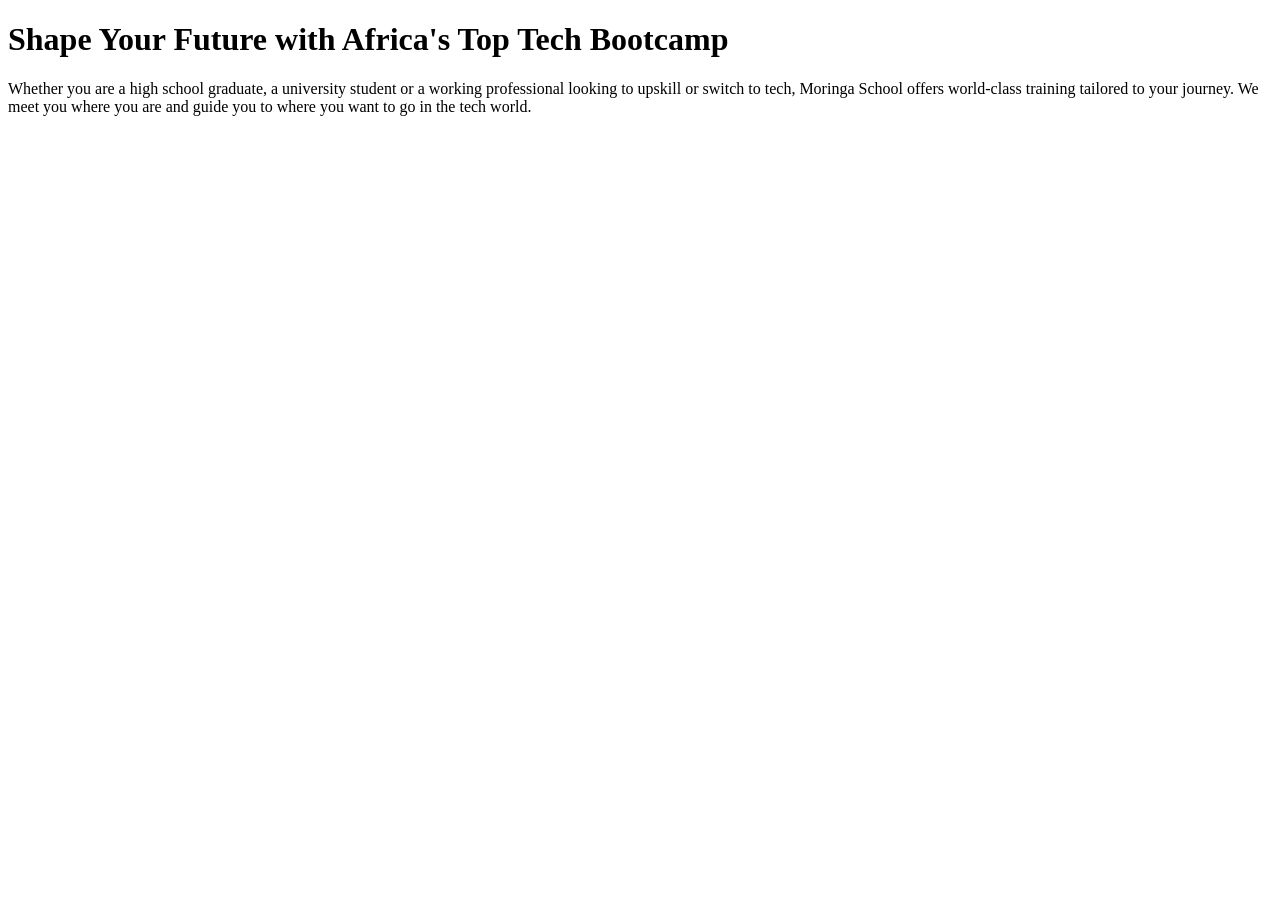
==== index.html @ 8d755454 "add html skeleton" ====
<!DOCTYPE html>
<html lang="en">
<head>
    <meta charset="UTF-8">
    <meta name="viewport" content="width=device-width, initial-scale=1.0">
    <title>Simon's Document</title>
</head>
<body>
    <h1>Shape Your Future with Africa's Top Tech Bootcamp</h1>
    <p>Whether you are a high school graduate, a university student or a 
        working professional looking to upskill or switch to tech,
         Moringa School offers world-class training tailored to your journey. 
         We meet you where you are and guide you to where you want to go in the 
         tech world.
    </p>

</body>
</html>
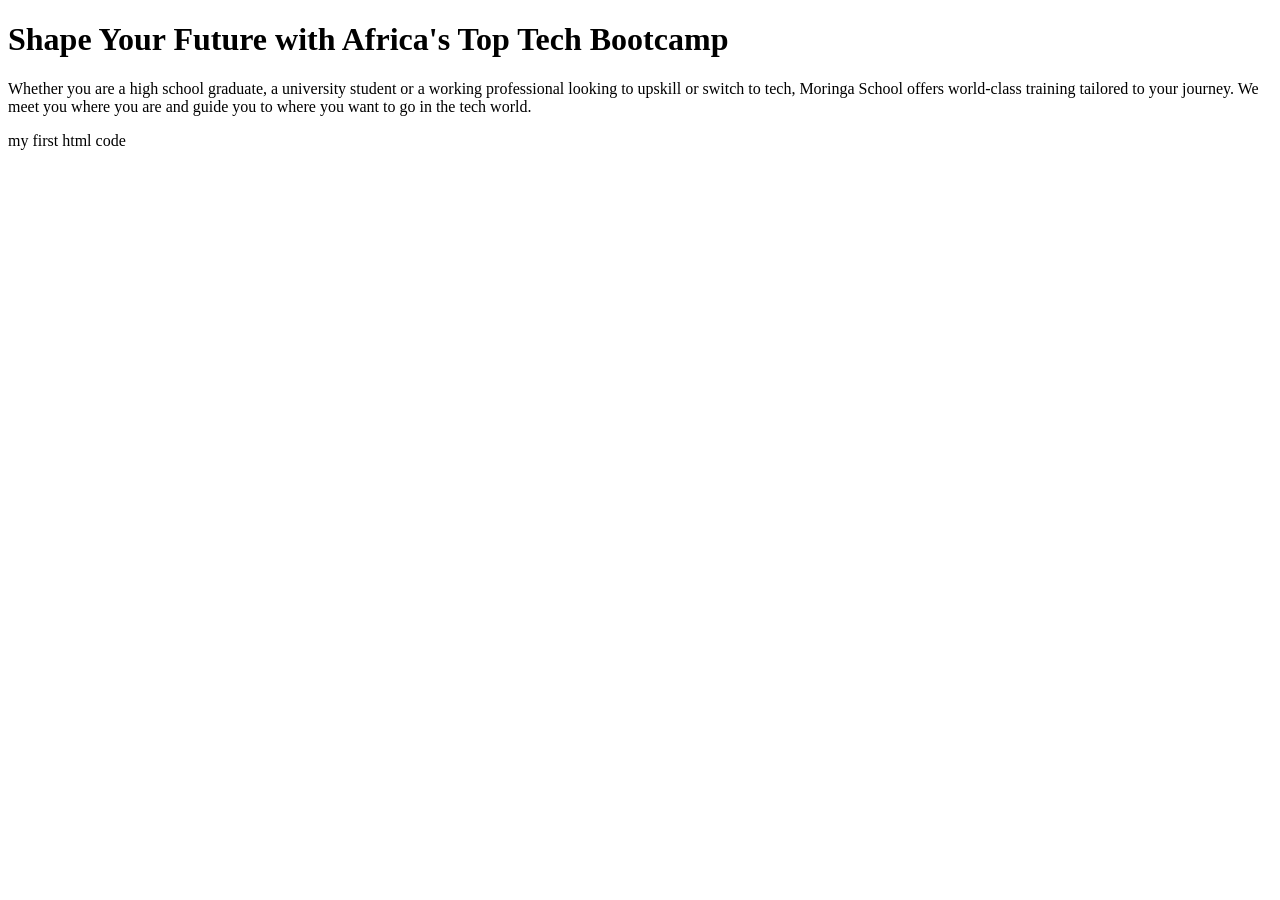
==== commit bb24c8b2: "new paragraph" ====
--- a/index.html
+++ b/index.html
@@ -13,6 +13,6 @@
          We meet you where you are and guide you to where you want to go in the 
          tech world.
     </p>
-
+    <p>my first html code</p>
 </body>
 </html>
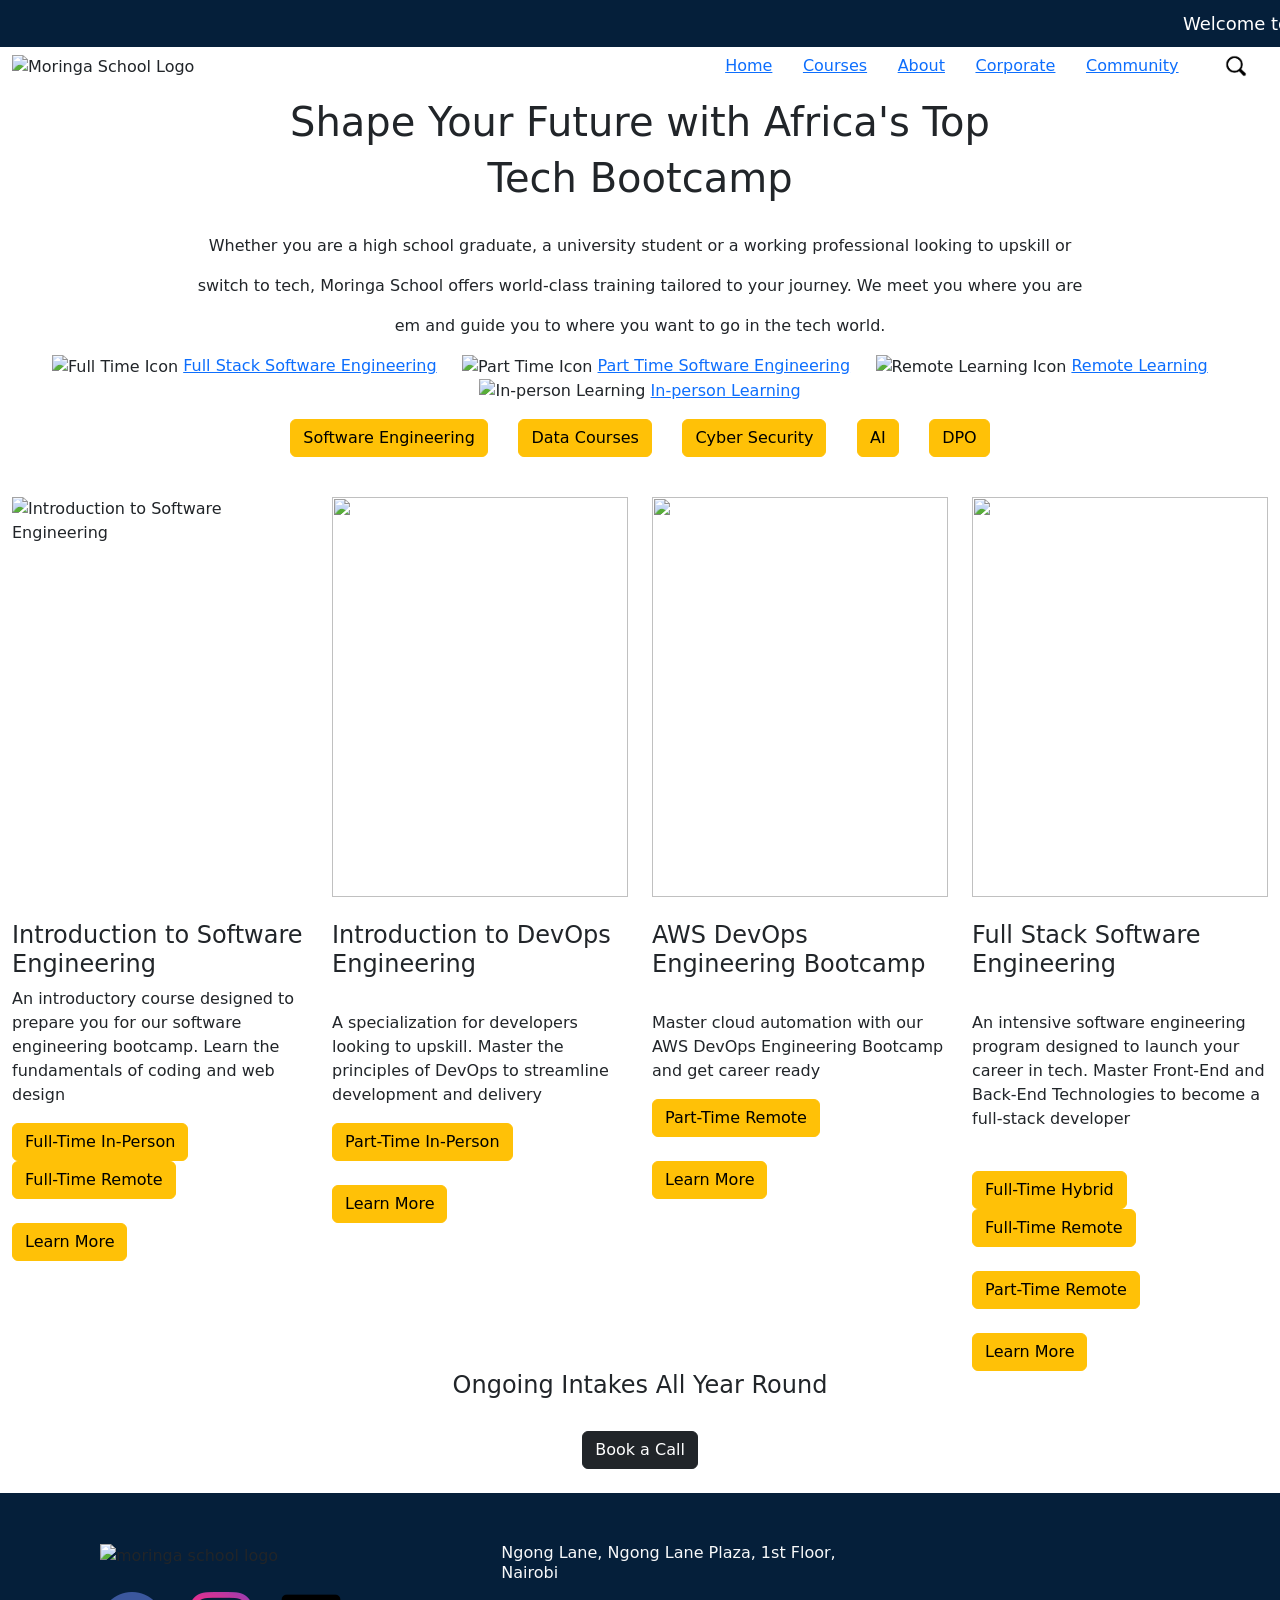
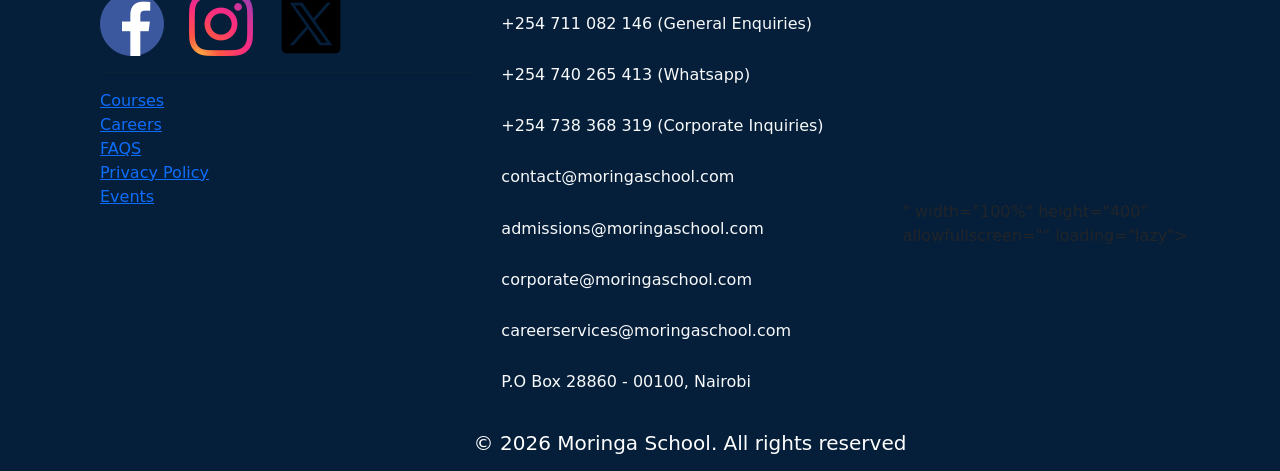
==== commit 333987dd: "moringa" ====
--- a/index.html
+++ b/index.html
@@ -1,18 +1,242 @@
 <!DOCTYPE html>
 <html lang="en">
+
 <head>
     <meta charset="UTF-8">
     <meta name="viewport" content="width=device-width, initial-scale=1.0">
-    <title>Simon's Document</title>
+    <title>Moringa School</title>
+    <link rel="stylesheet" href="CSS/bootstrap.css">
+    <script src="JS/bootstrap.js"></script>
+    <style>
+        img {
+            transition: 0.5s ease;
+        }
+
+        img:hover {
+            transform: scale(1.2);
+
+        }
+    </style>
 </head>
-<body>
-    <h1>Shape Your Future with Africa's Top Tech Bootcamp</h1>
-    <p>Whether you are a high school graduate, a university student or a 
-        working professional looking to upskill or switch to tech,
-         Moringa School offers world-class training tailored to your journey. 
-         We meet you where you are and guide you to where you want to go in the 
-         tech world.
-    </p>
-    <p>my first html code</p>
+
+<body font-gotham-rounded font-light scroll-smooth; background="https://moringaschool.com/wp-content/uploads/2024/10/hero-background.jpg">
+
+
+<marquee behavior="scroll" direction="left " style="background-color: #051f3a; color: white; padding: 10px; scroll-behavior: auto; font-size: 18px;">
+    Welcome to Moringa School! Empowering Africa's Tech Talent. Enroll Now for a Future in Technology!
+</marquee>
+
+    <div class="container-fluid">
+        <!-- section 1-->
+       
+        <section class="row">
+            <div class="col-md-12">
+                
+                    <img src="https://moringaschool.com/wp-content/themes/moringa/public/images/logo.png?v=1770339698"
+                        alt="Moringa School Logo" width="150">
+                    
+                    
+                        <div class="text-right" style="float: right; margin-top: -20px;">
+                            <a href="https://moringaschool.com/">Home</a>&nbsp;&nbsp;&nbsp;&nbsp;&nbsp;
+                            <a href="https://moringaschool.com/courses/">Courses</a>&nbsp;&nbsp;&nbsp;&nbsp;&nbsp;
+                            <a href="https://moringaschool.com/about/">About</a>&nbsp;&nbsp;&nbsp;&nbsp;&nbsp;
+                            <a href="https://moringaschool.com/corporate/">Corporate</a>&nbsp;&nbsp;&nbsp;&nbsp;&nbsp;
+                            <a href="https://moringaschool.com/#">Community</a> &nbsp;&nbsp;&nbsp;
+                            <a href="search.html"><img src="images/search-icon-png-9965.png" height="64" width="64" alt="Search"> </a>
+                        </div>
+                    
+                
+
+            </div>
+        </section>
+
+        <!-- section 2-->
+       
+        <section class="row">
+
+            <div class="col-md-12 text-center background-color: blue;">
+                <h1>Shape Your Future with Africa's Top</h1>
+                <h1>Tech Bootcamp</h1> <br>
+                <p>
+                    Whether you are a high school graduate, a university student or a
+                    working professional looking to upskill or
+                </p>
+                <p>
+                    switch to tech,
+                    Moringa School offers world-class training tailored to your journey.
+                    We meet you where you are
+                </p>
+                <p >
+                    em and guide you to where you want to go in the tech world.
+                </p>
+
+
+
+                <img src="https://moringaschool.com/wp-content/uploads/2024/10/full-time-icon.png" alt="Full Time Icon">
+                <a href="https://moringaschool.com/courses/software-engineering-full-stack-web-development/"
+                    target="_blank" rel="noopener noreferrer">Full Stack Software
+                    Engineering</a>&nbsp;&nbsp;&nbsp;&nbsp;
+                <img src="https://moringaschool.com/wp-content/uploads/2024/10/part-time-icon.png" alt="Part Time Icon">
+                <a href="https://moringaschool.com/courses/software-engineering-part-time-web-development/"
+                    target="_blank" rel="noopener noreferrer">Part Time Software Engineering</a>&nbsp;&nbsp;&nbsp;&nbsp;
+                <img src="https://moringaschool.com/wp-content/uploads/2024/10/remote-learning-icon.png"
+                    alt="Remote Learning Icon">
+                <a href="https://moringaschool.com/apply/software-engineering-course-online/?sispn=Kenya%20Software%20Engineering%20Full%20Time%20Remote"
+                    target="_blank" rel="noopener noreferrer">Remote Learning</a>&nbsp;&nbsp;&nbsp;&nbsp;
+                <img src="https://moringaschool.com/wp-content/uploads/2024/10/in-person-learning-icon.png"
+                    alt="In-person Learning">
+                <a href="https://moringaschool.com/courses/software-engineering-in-person/" target="_blank"
+                    rel="noopener noreferrer">In-person Learning</a>
+
+            </div>
+            <br>
+
+
+        </section>
+
+        <!-- section 3-->
+
+
+        <section class="row text-center bg- orange p-3">
+            <div class="col-md-12">
+                <button class="btn btn-warning">Software Engineering</button> &nbsp;&nbsp;&nbsp;&nbsp;
+                <button class="btn btn-warning">Data Courses</button> &nbsp;&nbsp;&nbsp;&nbsp;
+                <button class="btn btn-warning">Cyber Security</button> &nbsp;&nbsp;&nbsp;&nbsp;
+                <button class="btn btn-warning">AI</button> &nbsp;&nbsp;&nbsp;&nbsp;
+                <button class="btn btn-warning">DPO</button>
+
+                <br>
+            </div>
+
+        </section>
+        <br>
+
+        <!-- Section 4-->
+        
+        <section class="row">
+
+            <div class="col-md-3">
+                <img src="https://moringaschool.com/wp-content/uploads/2024/11/2150010127-768x512.jpg"
+                    alt="Introduction to Software Engineering" height="400px" class="d-block w-100"> <br>
+                <h4>Introduction to Software Engineering</h4>
+                <p>An introductory course designed to prepare you for our software engineering bootcamp. Learn the
+                    fundamentals of coding and web design</p>
+                <button class="btn btn-warning">Full-Time In-Person</button> &nbsp;&nbsp;&nbsp;&nbsp;
+                <button class="btn btn-warning">Full-Time Remote</button>
+                <br> <br>
+                <button class="btn btn-warning ">Learn More</button>
+            </div>
+
+
+            <div class="col-md-3">
+                <img src="https://moringaschool.com/wp-content/uploads/2022/09/moringa-devops-ms002-768x432.jpg" alt=""
+                    height="400px" class="d-block w-100"> <br>
+                <h4>Introduction to DevOps Engineering</h4> <br>
+                <p>A specialization for developers looking to upskill. Master the principles of DevOps to streamline
+                    development and delivery</p>
+                <button class="btn btn-warning">Part-Time In-Person</button>
+                <br> <br>
+                <button class="btn btn-warning">Learn More</button>
+            </div>
+
+
+            <div class="col-md-3">
+                <img src="https://moringaschool.com/wp-content/uploads/2025/09/5449344_0737.jpg" alt="" height="400px"
+                    class="d-block w-100"> <br>
+
+                <h4>AWS DevOps Engineering Bootcamp</h4> <br>
+                <p>Master cloud automation with our AWS DevOps Engineering Bootcamp and get career ready</p>
+                <button class="btn btn-warning">Part-Time Remote</button>
+                <br> <br>
+                <button class="btn btn-warning">Learn More</button>
+            </div>
+
+
+            <div class="col-md-3">
+                <img src="https://moringaschool.com/wp-content/uploads/2022/01/backend-768x514.jpg" alt=""
+                    height="400px" class="d-block w-100"> <br>
+                <h4>Full Stack Software Engineering</h4> <br>
+
+
+                <p> An intensive software engineering program designed to launch your career in tech. Master
+                    Front-End and Back-End Technologies to become a full-stack developer</p> <br>
+                <button class="btn btn-warning">Full-Time Hybrid</button> &nbsp;&nbsp;&nbsp;&nbsp;
+                <button class="btn btn-warning">Full-Time Remote</button> <br> <br>
+                <button class="btn btn-warning">Part-Time Remote</button> <br> <br>
+
+
+                <button class="btn btn-warning">Learn More</button>
+            </div>
+    </div>
+
+
+    </div>
+    </section>
+
+    <!-- Section 5-->
+
+    <section class="row text-center">
+        <div class="col-md-12">
+            <h4>Ongoing Intakes All Year Round </h4> </br>
+            <button class="btn btn-dark">Book a Call </button> </BR>
+        </div>
+    </section>
+    <br>
+
+
+    <!-- section 6-->
+     
+<div style="padding-top: 50px; padding-left: 100px; background-color: #051f3a ;">
+     
+    <section class="row "  >
+        <div class="col-md-4" >
+            <img src="https://moringaschool.com/wp-content/themes/moringa/public/images/logo-white.png?v=1770340131"
+                alt="moringa school logo" width="150"> <br> <br>
+
+            <img src="images/fb.png" alt="">&nbsp;&nbsp;&nbsp;&nbsp;
+            <img src="images/in.png" alt="">&nbsp;&nbsp;&nbsp;&nbsp;
+            <img src="images/x.png" alt="">&nbsp;&nbsp;&nbsp;&nbsp;<br>
+            <hr>
+            <a href="https://moringaschool.com/courses">Courses</a> <br>
+            <a href="https://moringaschool.com/careers">Careers</a> <br>
+            <a href="https://moringaschool.com/faqs">FAQS</a> <br>
+            <a href="https://moringaschool.com/privacy-policy">Privacy Policy</a> <br>
+            <a href="https://moringaschool.com/events">Events</a> <br>
+        </div>
+
+
+
+        <div class="col-md-4">
+            <h6 class="text-left text-light">Ngong Lane, Ngong Lane Plaza, 1st Floor, Nairobi</h6> <br>
+            <h6 class="text-left text-light">+254 711 082 146 (General Enquiries)</h6> <br>
+            <h6 class="text-left text-light">+254 740 265 413 (Whatsapp) </h6><br>
+            <h6 class="text-left text-light">+254 738 368 319 (Corporate Inquiries)</h6> <br>
+            <h6 class="text-left text-light">contact@moringaschool.com</h6> <br>
+            <h6 class="text-left text-light">admissions@moringaschool.com</h6> <br>
+            <h6 class="text-left text-light">corporate@moringaschool.com</h6> <br>
+            <h6 class="text-left text-light">careerservices@moringaschool.com</h6> <br>
+            <h6 class="text-left text-light">P.O Box 28860 - 00100, Nairobi</h6>
+
+        </div>
+        <div class=" col-md-4">
+            <iframe
+                src="https://www.google.com/maps/embed?pb=!1m14!1m12!1m3!1d63824.30463455256!2d36.96230399999999!3d-1.1468800000000001!2m3!1f0!2f0!3f0!3m2!1i1024!2i768!4f13.1!5e0!3m2!1sen!2ske!4v1789997227913!5m2!1sen!2ske"
+                width="500" height="250" style="border:0;" allowfullscreen="" loading="lazy"
+                referrerpolicy="strict-origin-when-cross-origin"></iframe>" width="100%" height="400" allowfullscreen=""
+            loading="lazy"></iframe>
+
+            </div>
+
+    <footer class="text-white text-center p-2">
+        <br>
+        <h5>&copy 2026 Moringa School. All rights reserved</h5>
+    </footer>
+    </div>
+        </div>
+    </section>
+
+    
+
 </body>
+
 </html>
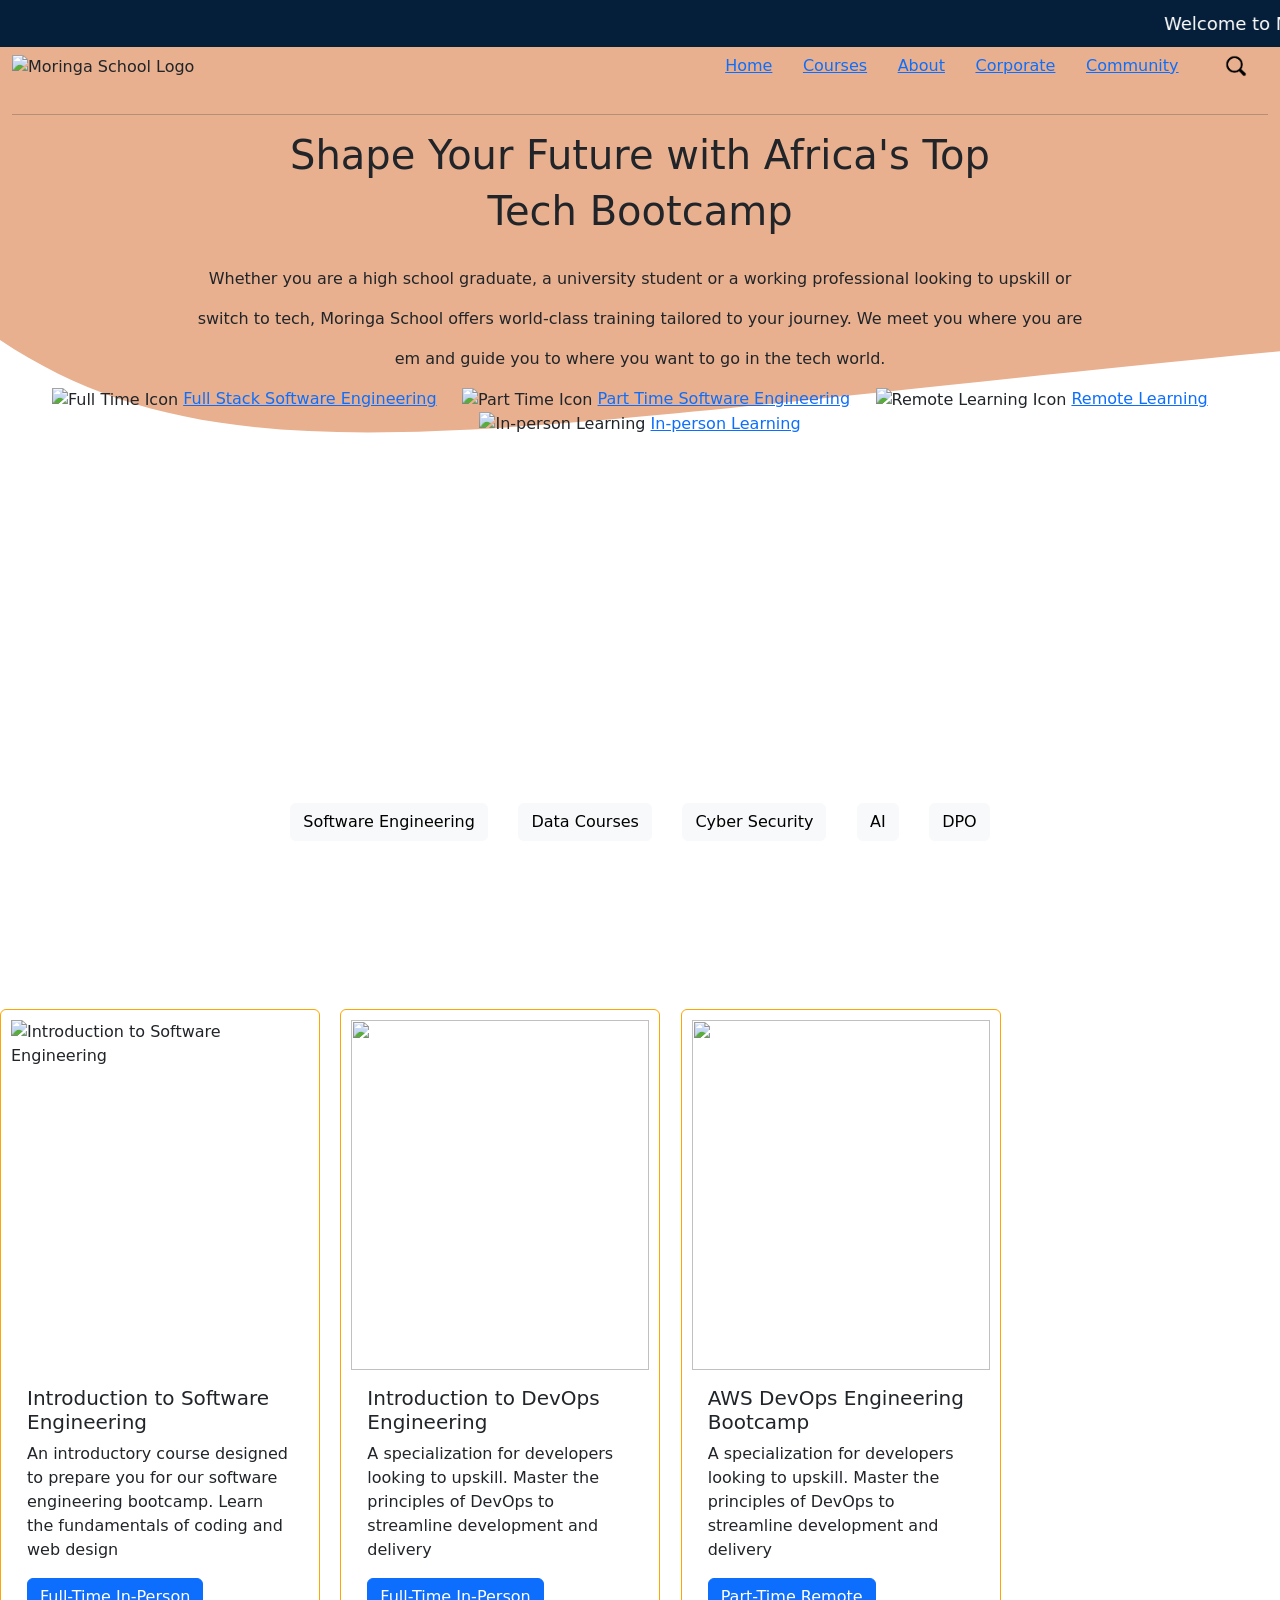
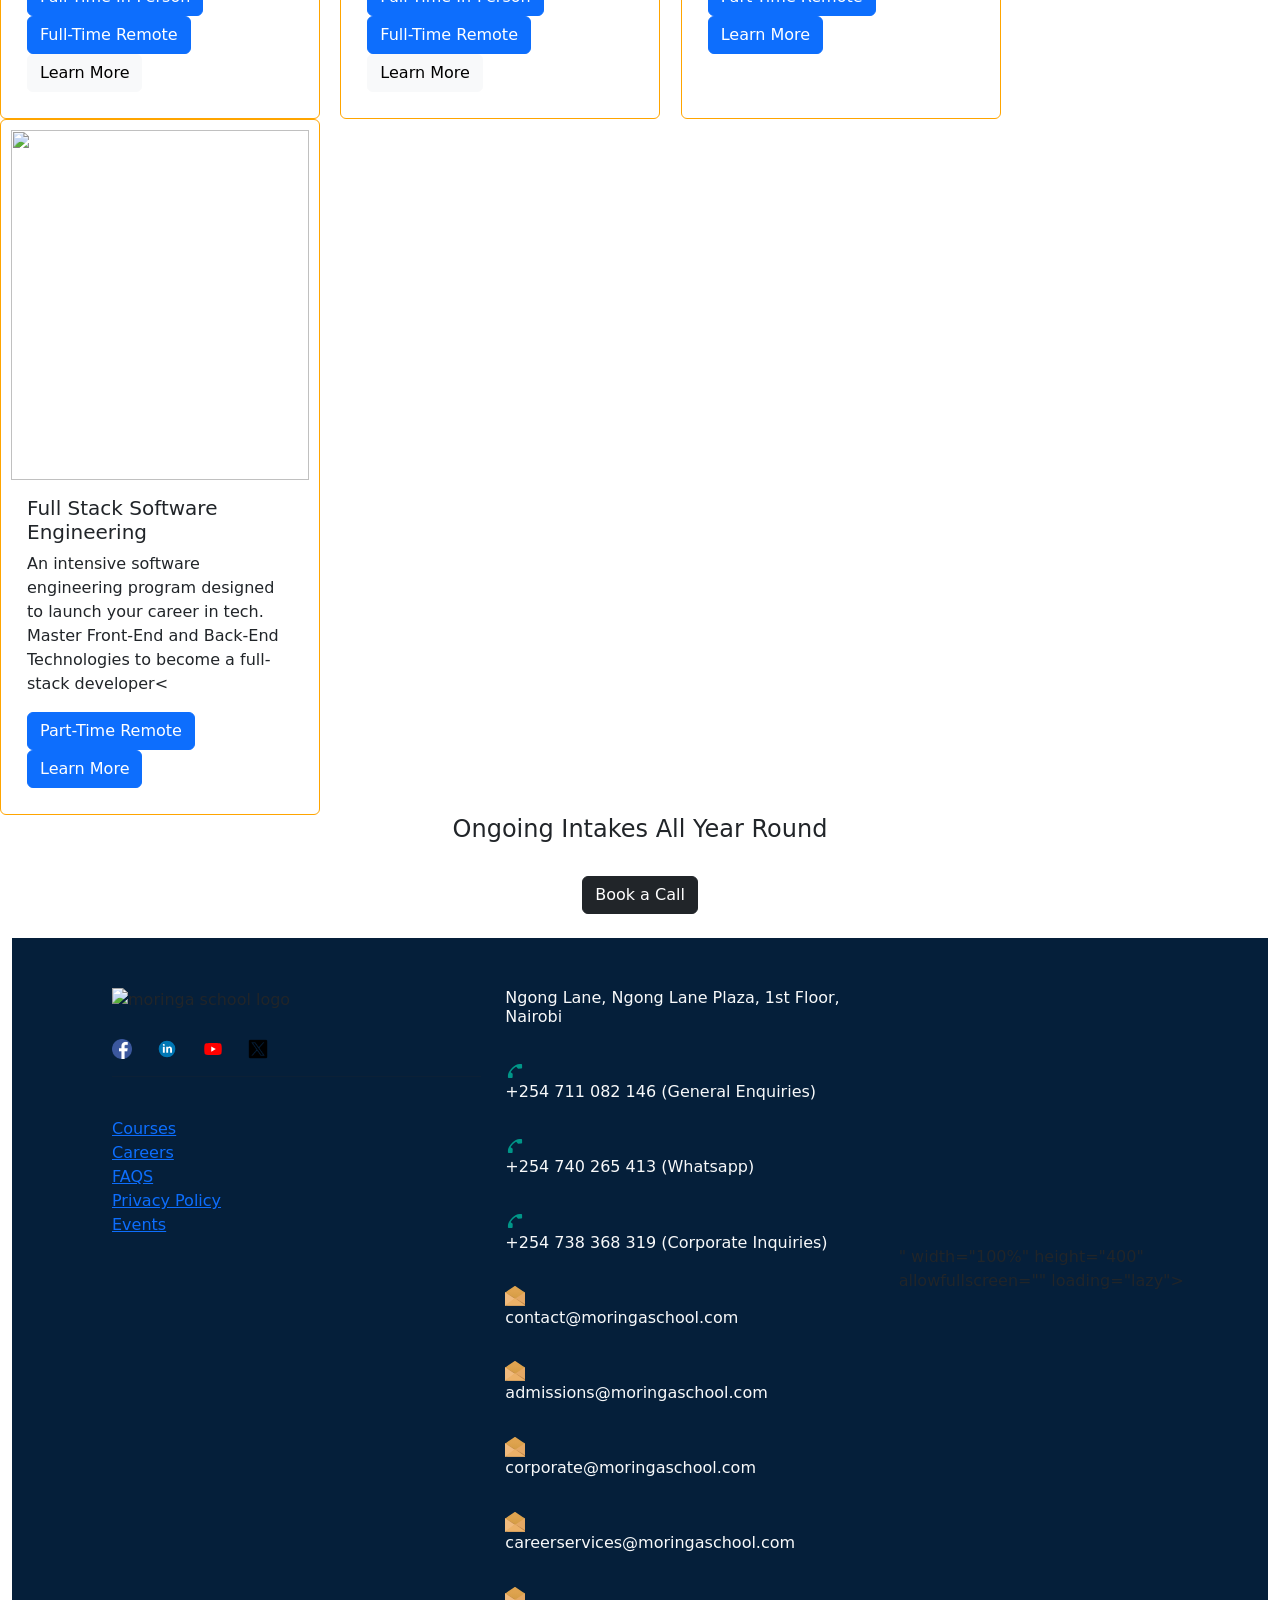
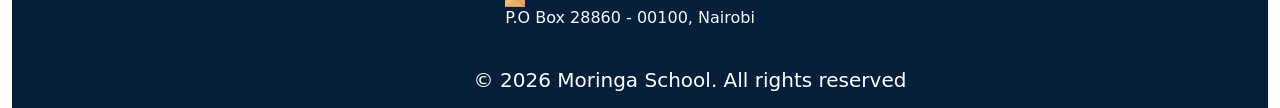
==== commit a7a47cbe: "moringa website" ====
--- a/index.html
+++ b/index.html
@@ -7,7 +7,8 @@
     <title>Moringa School</title>
     <link rel="stylesheet" href="CSS/bootstrap.css">
     <script src="JS/bootstrap.js"></script>
-    <style>
+    <link href="https://googleapis.com" rel="stylesheet">
+    <!-- <style>
         img {
             transition: 0.5s ease;
         }
@@ -16,45 +17,71 @@
             transform: scale(1.2);
 
         }
+    </style> -->
+</head>
+
+<body font-gotham-rounded font-light scroll-smooth;>
+
+
+    <style>
+        svg {
+            display: inline-block;
+            position: absolute;
+            top: 20px;
+            left: 0;
+            z-index: -1;
+        }
     </style>
-</head>
-
-<body font-gotham-rounded font-light scroll-smooth; background="https://moringaschool.com/wp-content/uploads/2024/10/hero-background.jpg">
-
-
-<marquee behavior="scroll" direction="left " style="background-color: #051f3a; color: white; padding: 10px; scroll-behavior: auto; font-size: 18px;">
-    Welcome to Moringa School! Empowering Africa's Tech Talent. Enroll Now for a Future in Technology!
-</marquee>
-
-    <div class="container-fluid">
+
+
+    <div class="container">
+
+        <!-- Creating a SVG image -->
+        <svg viewBox="0 0 400 350" preserveAspectRatio="xMinYMin meet">
+
+            <path d="M0, 100 C150, 200 350,
+                0 2000, 100 L450, 00 L0, 0 Z" style="stroke:none; fill:rgb(232, 176, 143);">
+            </path>
+        </svg>
+    </div>
+
+
+    <marquee behavior="scroll" direction="left "
+        style="background-color: #051f3a; color: white; padding: 10px; scroll-behavior: auto; font-size: 18px;">
+        Welcome to Moringa School! Empowering Africa's Tech Talent. Enroll Now for a Future in Technology!
+    </marquee>
+
+    <div class="container-fluid" >
         <!-- section 1-->
-       
+
         <section class="row">
-            <div class="col-md-12">
-                
-                    <img src="https://moringaschool.com/wp-content/themes/moringa/public/images/logo.png?v=1770339698"
-                        alt="Moringa School Logo" width="150">
-                    
-                    
-                        <div class="text-right" style="float: right; margin-top: -20px;">
-                            <a href="https://moringaschool.com/">Home</a>&nbsp;&nbsp;&nbsp;&nbsp;&nbsp;
-                            <a href="https://moringaschool.com/courses/">Courses</a>&nbsp;&nbsp;&nbsp;&nbsp;&nbsp;
-                            <a href="https://moringaschool.com/about/">About</a>&nbsp;&nbsp;&nbsp;&nbsp;&nbsp;
-                            <a href="https://moringaschool.com/corporate/">Corporate</a>&nbsp;&nbsp;&nbsp;&nbsp;&nbsp;
-                            <a href="https://moringaschool.com/#">Community</a> &nbsp;&nbsp;&nbsp;
-                            <a href="search.html"><img src="images/search-icon-png-9965.png" height="64" width="64" alt="Search"> </a>
-                        </div>
-                    
-                
-
-            </div>
-        </section>
+            <div class="col-md-12" position="relative">
+
+                <img src="https://moringaschool.com/wp-content/themes/moringa/public/images/logo.png?v=1770339698"
+                    alt="Moringa School Logo" width="150">
+
+
+                <div class="text-right" style="float: right; margin-top: -20px;">
+                    <a href="https://moringaschool.com/">Home</a>&nbsp;&nbsp;&nbsp;&nbsp;&nbsp;
+                    <a href="https://moringaschool.com/courses/">Courses</a>&nbsp;&nbsp;&nbsp;&nbsp;&nbsp;
+                    <a href="https://moringaschool.com/about/">About</a>&nbsp;&nbsp;&nbsp;&nbsp;&nbsp;
+                    <a href="https://moringaschool.com/corporate/">Corporate</a>&nbsp;&nbsp;&nbsp;&nbsp;&nbsp;
+                    <a href="https://moringaschool.com/#">Community</a> &nbsp;&nbsp;&nbsp;
+                    <a href="search.html"><img src="images/search-icon-png-9965.png" height="64" width="64"
+                            alt="Search"> </a>
+                </div>
+
+
+
+            </div>
+        </section>
+        <hr>
 
         <!-- section 2-->
-       
+
         <section class="row">
 
-            <div class="col-md-12 text-center background-color: blue;">
+            <div class="col-md-12 text-center">
                 <h1>Shape Your Future with Africa's Top</h1>
                 <h1>Tech Bootcamp</h1> <br>
                 <p>
@@ -66,7 +93,7 @@
                     Moringa School offers world-class training tailored to your journey.
                     We meet you where you are
                 </p>
-                <p >
+                <p>
                     em and guide you to where you want to go in the tech world.
                 </p>
 
@@ -89,7 +116,8 @@
                     rel="noopener noreferrer">In-person Learning</a>
 
             </div>
-            <br>
+            <br> <br><br> <br><br> <br><br> <br><br> <br><br> <br><br> <br><br> <br><br> <br><br> <br><br> <br><br>
+            <br><br> <br><br> <br>
 
 
         </section>
@@ -97,145 +125,169 @@
         <!-- section 3-->
 
 
-        <section class="row text-center bg- orange p-3">
+        <section class="row text-center bg- orange margin-bottom: 20px; ">
             <div class="col-md-12">
-                <button class="btn btn-warning">Software Engineering</button> &nbsp;&nbsp;&nbsp;&nbsp;
-                <button class="btn btn-warning">Data Courses</button> &nbsp;&nbsp;&nbsp;&nbsp;
-                <button class="btn btn-warning">Cyber Security</button> &nbsp;&nbsp;&nbsp;&nbsp;
-                <button class="btn btn-warning">AI</button> &nbsp;&nbsp;&nbsp;&nbsp;
-                <button class="btn btn-warning">DPO</button>
-
-                <br>
+                <button class="btn btn-light" border: 2px solid orange>Software Engineering</button>
+                &nbsp;&nbsp;&nbsp;&nbsp;
+                <button class="btn btn-light">Data Courses</button> &nbsp;&nbsp;&nbsp;&nbsp;
+                <button class="btn btn-light">Cyber Security</button> &nbsp;&nbsp;&nbsp;&nbsp;
+                <button class="btn btn-light">AI</button> &nbsp;&nbsp;&nbsp;&nbsp;
+                <button class="btn btn-light">DPO</button>
+
+                <br><br> <br><br> <br><br> <br>
             </div>
 
         </section>
         <br>
 
         <!-- Section 4-->
-        
-        <section class="row">
-
-            <div class="col-md-3">
+
+        <section class="row" justify-content: center; align-items: center;>
+
+            <div class="card" style="width: 20rem; border: 1px solid orange; padding: 10px;">
                 <img src="https://moringaschool.com/wp-content/uploads/2024/11/2150010127-768x512.jpg"
-                    alt="Introduction to Software Engineering" height="400px" class="d-block w-100"> <br>
-                <h4>Introduction to Software Engineering</h4>
-                <p>An introductory course designed to prepare you for our software engineering bootcamp. Learn the
-                    fundamentals of coding and web design</p>
-                <button class="btn btn-warning">Full-Time In-Person</button> &nbsp;&nbsp;&nbsp;&nbsp;
-                <button class="btn btn-warning">Full-Time Remote</button>
-                <br> <br>
-                <button class="btn btn-warning ">Learn More</button>
-            </div>
-
-
-            <div class="col-md-3">
+                    alt="Introduction to Software Engineering" height="350px" class="d-block w-100" >
+                <div class="card-body">
+                    <h5 class="card-title">Introduction to Software Engineering</h5>
+                    <p class="card-text">An introductory course designed to prepare you for our software engineering
+                        bootcamp. Learn the
+                        fundamentals of coding and web design</p>
+                    <a href="#" class="btn btn-primary">Full-Time In-Person</a>
+                    <a href="#" class="btn btn-primary">Full-Time Remote</a>
+
+                    <button class="btn btn-light ">Learn More</button>
+                </div>
+            </div> &nbsp;&nbsp;&nbsp;&nbsp;
+
+
+            <div class="card" style="width: 20rem; border: 1px solid orange; padding: 10px">
                 <img src="https://moringaschool.com/wp-content/uploads/2022/09/moringa-devops-ms002-768x432.jpg" alt=""
-                    height="400px" class="d-block w-100"> <br>
-                <h4>Introduction to DevOps Engineering</h4> <br>
-                <p>A specialization for developers looking to upskill. Master the principles of DevOps to streamline
-                    development and delivery</p>
-                <button class="btn btn-warning">Part-Time In-Person</button>
-                <br> <br>
-                <button class="btn btn-warning">Learn More</button>
-            </div>
-
-
-            <div class="col-md-3">
-                <img src="https://moringaschool.com/wp-content/uploads/2025/09/5449344_0737.jpg" alt="" height="400px"
-                    class="d-block w-100"> <br>
-
-                <h4>AWS DevOps Engineering Bootcamp</h4> <br>
-                <p>Master cloud automation with our AWS DevOps Engineering Bootcamp and get career ready</p>
-                <button class="btn btn-warning">Part-Time Remote</button>
-                <br> <br>
-                <button class="btn btn-warning">Learn More</button>
-            </div>
-
-
-            <div class="col-md-3">
+                    height="350px" class="d-block w-100">
+                <div class="card-body">
+                    <h5 class="card-title">Introduction to DevOps Engineering</h5>
+                    <p class="card-text">A specialization for developers looking to upskill. Master the principles of
+                        DevOps to streamline
+                        development and delivery </p>
+                    <a href="#" class="btn btn-primary">Full-Time In-Person</a>
+                    <a href="#" class="btn btn-primary">Full-Time Remote</a>
+
+                    <button class="btn btn-light ">Learn More</button>
+                </div>
+            </div>&nbsp;&nbsp;&nbsp;&nbsp;
+
+
+            <div class="card" style="width: 20rem; border: 1px solid orange; padding: 10px">
+                <img src="https://moringaschool.com/wp-content/uploads/2025/09/5449344_0737.jpg" alt="" height="350px"
+                    class="d-block w-100" margin-color="orange">
+                <div class="card-body">
+                    <h5 class="card-title">AWS DevOps Engineering Bootcamp</h5>
+                    <p class="card-text">A specialization for developers looking to upskill. Master the principles of
+                        DevOps to streamline
+                        development and delivery </p>
+                    <a href="#" class="btn btn-primary">Part-Time Remote</a>
+                    <a href="#" class="btn btn-primary">Learn More</a>
+
+
+                </div>
+            </div>&nbsp;&nbsp;&nbsp;&nbsp;
+
+
+            <div class="card" style="width: 20rem; border: 1px solid orange; padding: 10px">
                 <img src="https://moringaschool.com/wp-content/uploads/2022/01/backend-768x514.jpg" alt=""
-                    height="400px" class="d-block w-100"> <br>
-                <h4>Full Stack Software Engineering</h4> <br>
-
-
-                <p> An intensive software engineering program designed to launch your career in tech. Master
-                    Front-End and Back-End Technologies to become a full-stack developer</p> <br>
-                <button class="btn btn-warning">Full-Time Hybrid</button> &nbsp;&nbsp;&nbsp;&nbsp;
-                <button class="btn btn-warning">Full-Time Remote</button> <br> <br>
-                <button class="btn btn-warning">Part-Time Remote</button> <br> <br>
-
-
-                <button class="btn btn-warning">Learn More</button>
-            </div>
-    </div>
-
-
+                    height="350px" class="d-block w-100">
+                <div class="card-body">
+                    <h5 class="card-title">Full Stack Software Engineering</h5>
+                    <p class="card-text">An intensive software engineering program designed to launch your career in
+                        tech. Master
+                        Front-End and Back-End Technologies to become a full-stack developer< </p>
+                            <a href="#" class="btn btn-primary">Part-Time Remote</a>
+                            <a href="#" class="btn btn-primary">Learn More</a>
+
+
+                </div>
+            </div>
+
+        </section>
+
+
+
+
+        <!-- Section 5-->
+
+        <section class="row text-center">
+            <div class="col-md-12">
+                <h4>Ongoing Intakes All Year Round </h4> </br>
+                <button class="btn btn-dark">Book a Call </button> </BR>
+            </div>
+        </section>
+        <br>
+
+
+        <!-- section 6-->
+
+        <div style="padding-top: 50px; padding-left: 100px; background-color: #051f3a ;">
+
+            <section class="row ">
+                <div class="col-md-4">
+                    <img src="https://moringaschool.com/wp-content/themes/moringa/public/images/logo-white.png?v=1770340131"
+                        alt="moringa school logo" width="150"> <br> <br>
+
+                    <img src="images/fb.png" height="20" width="20" alt="">&nbsp;&nbsp;&nbsp;&nbsp;
+                    <img src="images/linkedin-svgrepo-com.svg" height="20" width="20" alt="">&nbsp;&nbsp;&nbsp;&nbsp;
+                    <img src="images/youtube-svgrepo-com.svg" height="20" width="20" alt="">&nbsp;&nbsp;&nbsp;&nbsp;
+                    <img src="images/x.png" height="20" width="20" alt="">&nbsp;&nbsp;&nbsp;&nbsp;<br>
+                    <hr> <br>
+
+                    <a href="https://moringaschool.com/courses">Courses</a> <br>
+                    <a href="https://moringaschool.com/careers">Careers</a> <br>
+                    <a href="https://moringaschool.com/faqs">FAQS</a> <br>
+                    <a href="https://moringaschool.com/privacy-policy">Privacy Policy</a> <br>
+                    <a href="https://moringaschool.com/events">Events</a> <br>
+                </div>
+
+
+
+                <div class="col-md-4">
+                    <h6 class="text-left text-light">Ngong Lane, Ngong Lane Plaza, 1st Floor, Nairobi</h6> <br>
+                    <img src="images/phone-svgrepo-com.svg" height="20" width="20" alt="">
+                    <h6 class="text-left text-light">+254 711 082 146 (General Enquiries)</h6> <br>
+
+                    <img src="images/phone-svgrepo-com.svg" height="20" width="20" alt="+254 740 265 413 (Whatsapp)">
+                    <h6 class="text-left text-light">+254 740 265 413 (Whatsapp) </h6><br>
+                    
+                    <img src="images/phone-svgrepo-com.svg" height="20" width="20" alt="">
+                    <h6 class="text-left text-light">+254 738 368 319 (Corporate Inquiries)</h6> <br>
+                    <img src="images/email-opened-svgrepo-com.svg" height="20" width="20" alt="">
+                    <h6 class="text-left text-light">contact@moringaschool.com</h6> <br>
+                    <img src="images/email-opened-svgrepo-com.svg" height="20" width="20" alt="">
+                    <h6 class="text-left text-light">admissions@moringaschool.com</h6> <br>
+                    <img src="images/email-opened-svgrepo-com.svg" height="20" width="20" alt="">
+                    <h6 class="text-left text-light">corporate@moringaschool.com</h6> <br>
+                    <img src="images/email-opened-svgrepo-com.svg" height="20" width="20" alt="">
+                    <h6 class="text-left text-light">careerservices@moringaschool.com</h6> <br>
+                    <img src="images/email-opened-svgrepo-com.svg" height="20" width="20" alt="">
+                    <h6 class="text-left text-light">P.O Box 28860 - 00100, Nairobi</h6>
+
+                </div>
+                <div class=" col-md-4">
+                    <iframe
+                        src="https://www.google.com/maps/embed?pb=!1m14!1m12!1m3!1d63824.30463455256!2d36.96230399999999!3d-1.1468800000000001!2m3!1f0!2f0!3f0!3m2!1i1024!2i768!4f13.1!5e0!3m2!1sen!2ske!4v1789997227913!5m2!1sen!2ske"
+                        width="500" height="250" style="border:0;" allowfullscreen="" loading="lazy"
+                        referrerpolicy="strict-origin-when-cross-origin"></iframe>" width="100%" height="400"
+                    allowfullscreen=""
+                    loading="lazy"></iframe>
+
+                </div>
+
+                <footer class="text-white text-center p-2">
+                    <br>
+                    <h5>&copy 2026 Moringa School. All rights reserved</h5>
+                </footer>
+        </div>
     </div>
     </section>
 
-    <!-- Section 5-->
-
-    <section class="row text-center">
-        <div class="col-md-12">
-            <h4>Ongoing Intakes All Year Round </h4> </br>
-            <button class="btn btn-dark">Book a Call </button> </BR>
-        </div>
-    </section>
-    <br>
-
-
-    <!-- section 6-->
-     
-<div style="padding-top: 50px; padding-left: 100px; background-color: #051f3a ;">
-     
-    <section class="row "  >
-        <div class="col-md-4" >
-            <img src="https://moringaschool.com/wp-content/themes/moringa/public/images/logo-white.png?v=1770340131"
-                alt="moringa school logo" width="150"> <br> <br>
-
-            <img src="images/fb.png" alt="">&nbsp;&nbsp;&nbsp;&nbsp;
-            <img src="images/in.png" alt="">&nbsp;&nbsp;&nbsp;&nbsp;
-            <img src="images/x.png" alt="">&nbsp;&nbsp;&nbsp;&nbsp;<br>
-            <hr>
-            <a href="https://moringaschool.com/courses">Courses</a> <br>
-            <a href="https://moringaschool.com/careers">Careers</a> <br>
-            <a href="https://moringaschool.com/faqs">FAQS</a> <br>
-            <a href="https://moringaschool.com/privacy-policy">Privacy Policy</a> <br>
-            <a href="https://moringaschool.com/events">Events</a> <br>
-        </div>
-
-
-
-        <div class="col-md-4">
-            <h6 class="text-left text-light">Ngong Lane, Ngong Lane Plaza, 1st Floor, Nairobi</h6> <br>
-            <h6 class="text-left text-light">+254 711 082 146 (General Enquiries)</h6> <br>
-            <h6 class="text-left text-light">+254 740 265 413 (Whatsapp) </h6><br>
-            <h6 class="text-left text-light">+254 738 368 319 (Corporate Inquiries)</h6> <br>
-            <h6 class="text-left text-light">contact@moringaschool.com</h6> <br>
-            <h6 class="text-left text-light">admissions@moringaschool.com</h6> <br>
-            <h6 class="text-left text-light">corporate@moringaschool.com</h6> <br>
-            <h6 class="text-left text-light">careerservices@moringaschool.com</h6> <br>
-            <h6 class="text-left text-light">P.O Box 28860 - 00100, Nairobi</h6>
-
-        </div>
-        <div class=" col-md-4">
-            <iframe
-                src="https://www.google.com/maps/embed?pb=!1m14!1m12!1m3!1d63824.30463455256!2d36.96230399999999!3d-1.1468800000000001!2m3!1f0!2f0!3f0!3m2!1i1024!2i768!4f13.1!5e0!3m2!1sen!2ske!4v1789997227913!5m2!1sen!2ske"
-                width="500" height="250" style="border:0;" allowfullscreen="" loading="lazy"
-                referrerpolicy="strict-origin-when-cross-origin"></iframe>" width="100%" height="400" allowfullscreen=""
-            loading="lazy"></iframe>
-
-            </div>
-
-    <footer class="text-white text-center p-2">
-        <br>
-        <h5>&copy 2026 Moringa School. All rights reserved</h5>
-    </footer>
-    </div>
-        </div>
-    </section>
-
-    
+
 
 </body>
 
